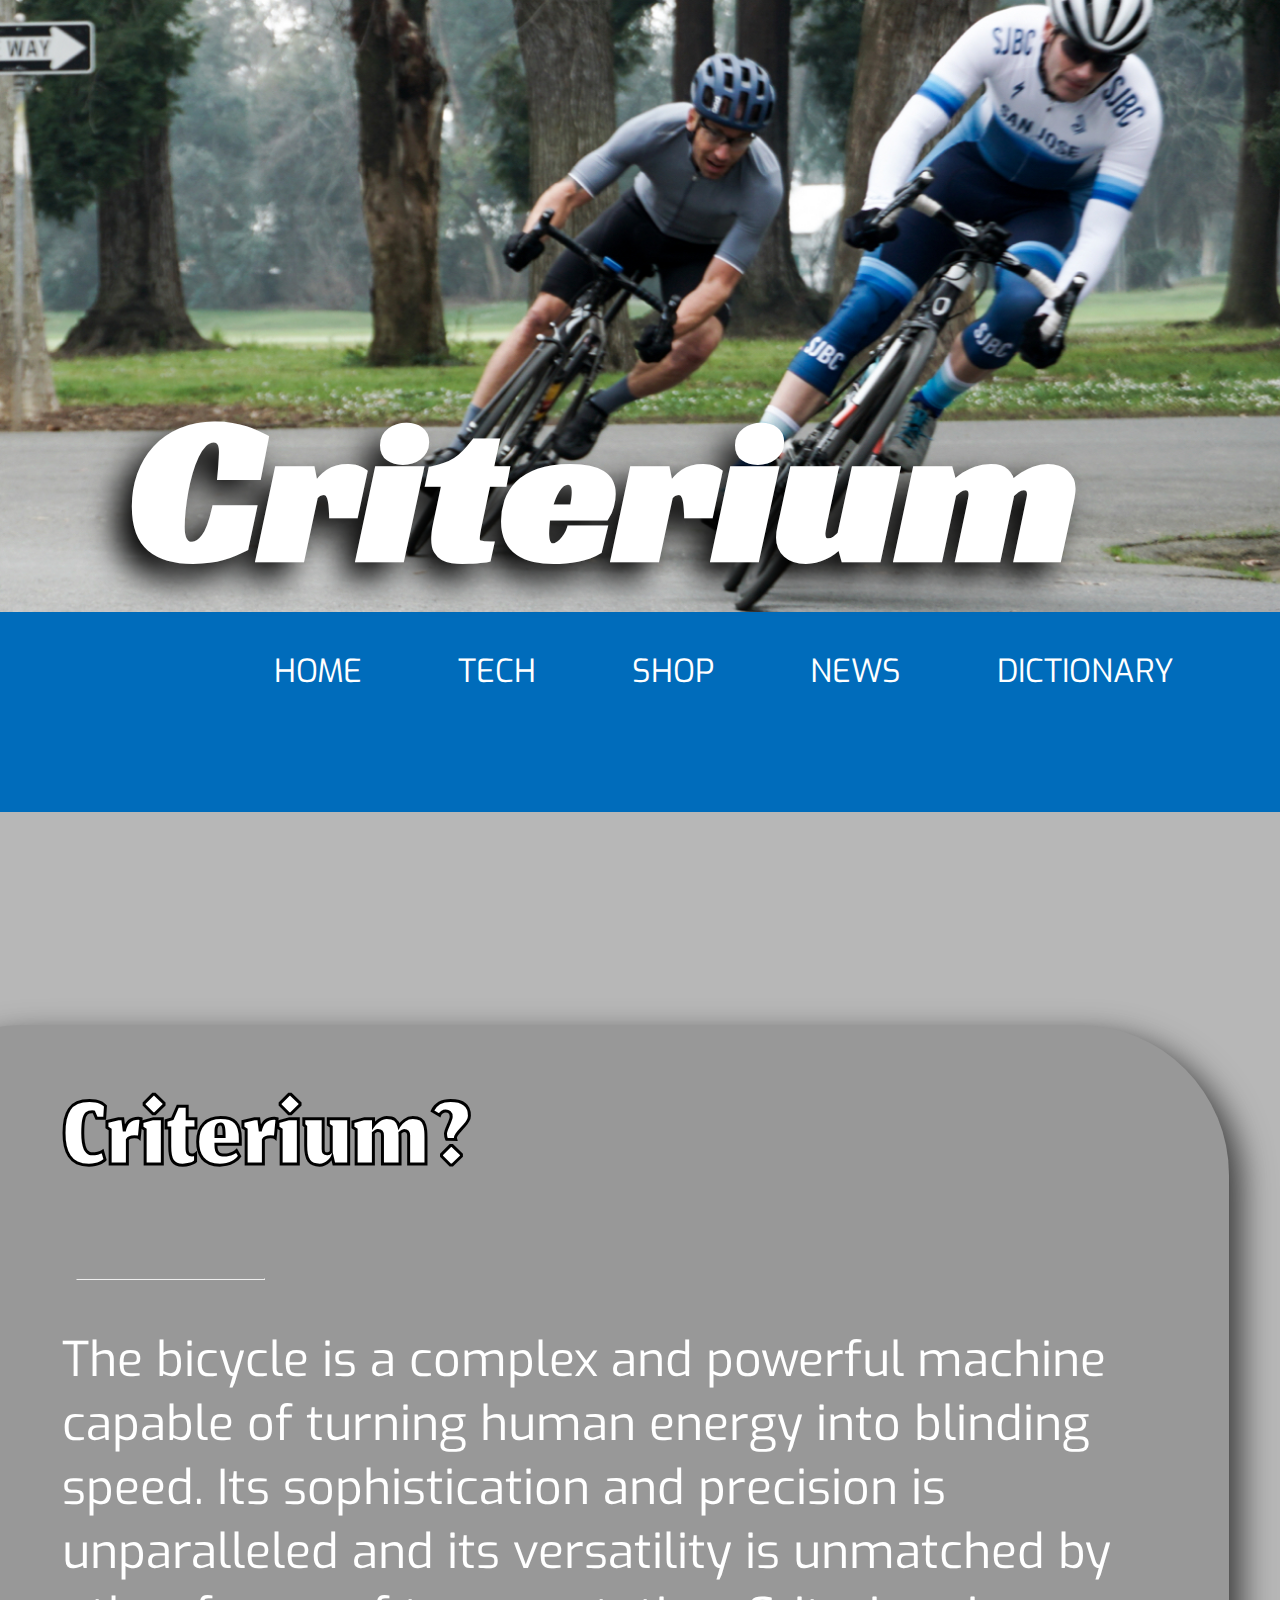
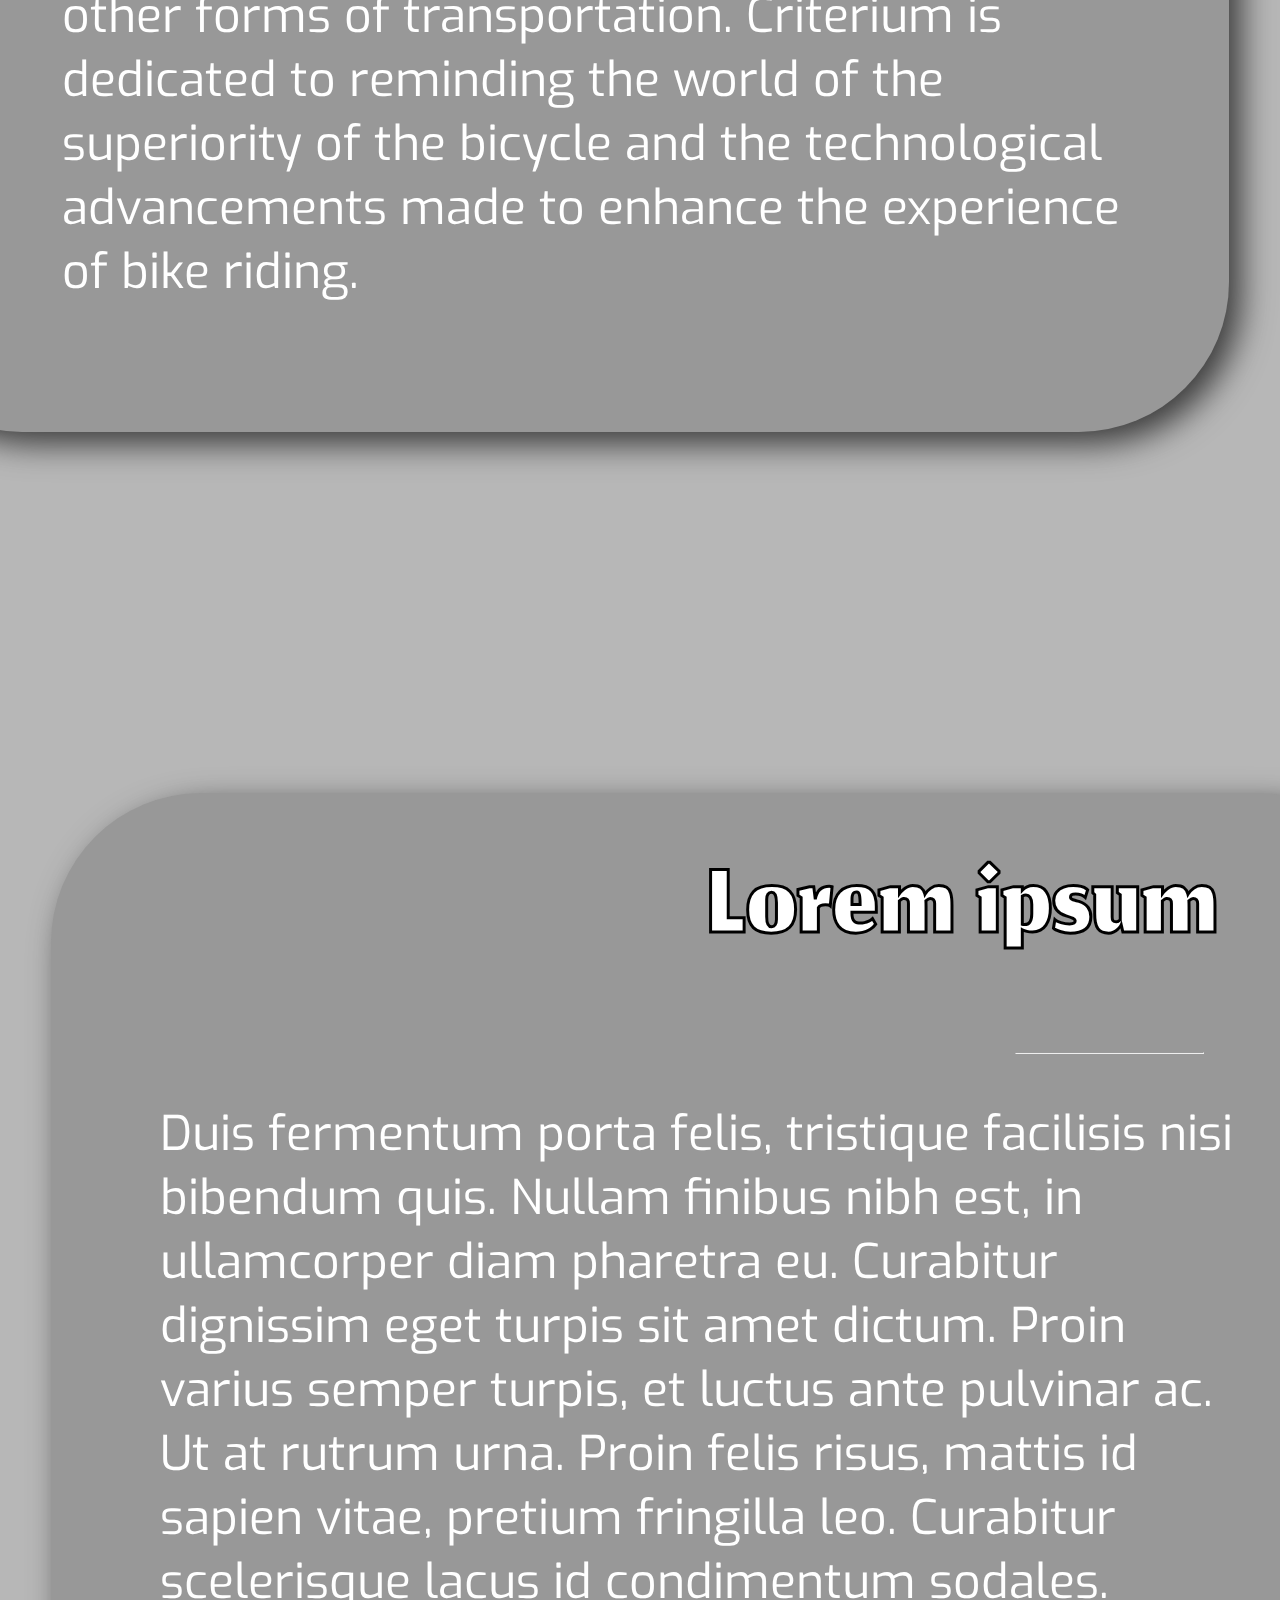
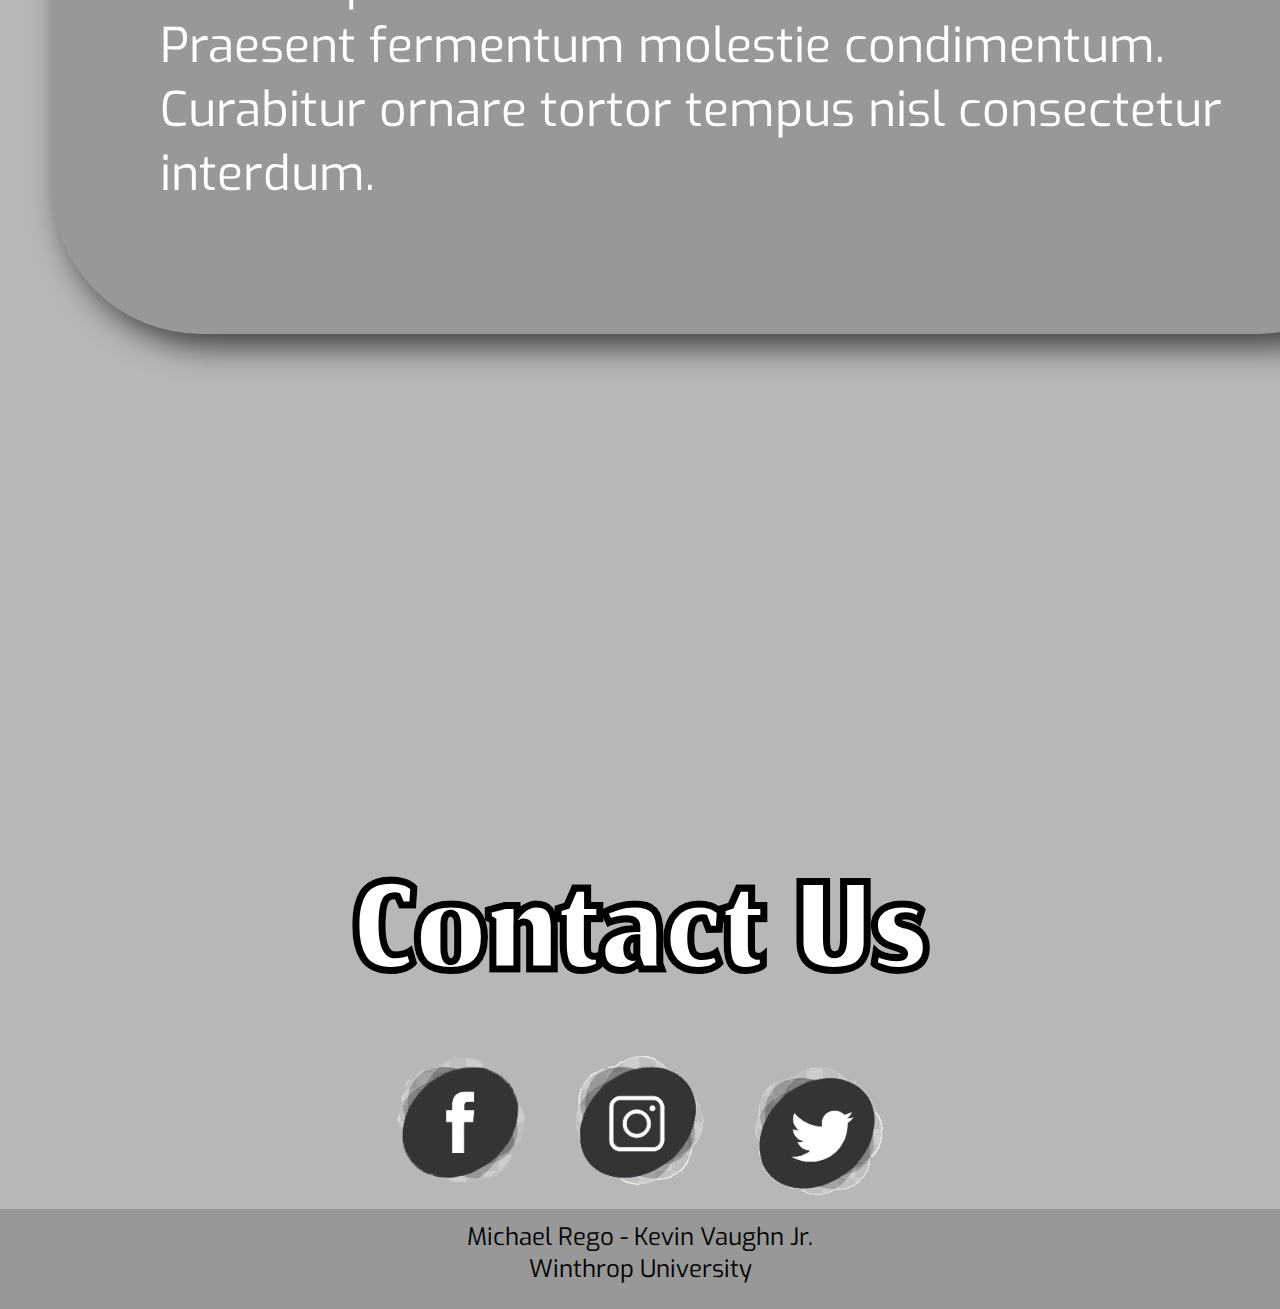
==== index.html @ bceec112 "Uploaded new updated index" ====
<!DOCTYPE html>
<html lang="en">

<head>
    <meta charset="UTF-8">
    <meta http-equiv="X-UA-Compatible" content="IE=edge">
    <meta name="viewport" content="width=device-width, initial-scale=1.0">
    <link rel="stylesheet" href="css/indexStyles.css">
    <link rel="preconnect" href="https://fonts.googleapis.com">
    <link rel="preconnect" href="https://fonts.gstatic.com" crossorigin>
    <link href="https://fonts.googleapis.com/css2?family=Exo&family=Jomhuria&family=Racing+Sans+One&display=swap"
        rel="stylesheet">
    <title>Criterium</title>
</head>

<body>



    <div id="headerContainer">
        <img id="headerImg" src="imgs/haeder.jpeg" width=100%>

    </div>


    <div class="navBar">
        <h1 id="overImgCriterium">Criterium</h1>
        <div id="headerLinks">
            <ul id="navBarLinks">
                <a class="actualNavLinks" href="index.html">
                    <li class="navButtons">HOME</li>
                </a>
                <a class="actualNavLinks" href="#">
                    <li class="navButtons">TECH</li>
                </a>
                <a class="actualNavLinks" href="#">
                    <li class="navButtons">SHOP</li>
                </a>
                <a class="actualNavLinks" href="news.html">
                    <li class="navButtons">NEWS</li>
                </a>
                <a class="actualNavLinks" href="Dictionary.html">
                    <li class="navButtons">DICTIONARY</li>
                </a>
            </ul>
        </div>
    </div>


    <div id="navSpacer">

    </div>

    <div id="contentBox">
        <p id="contentHeader">Criterium&quest;</h2>
            <hr id="content1Line">
        <p id="content1Text">The bicycle is a complex and powerful machine capable of turning human energy into blinding
            speed. Its sophistication and precision is unparalleled and its versatility is unmatched by other forms of
            transportation. Criterium is dedicated to reminding the world of the superiority of the bicycle and the
            technological advancements made to enhance the experience of bike riding.<br><br><br></p>
    </div>

    <div class="boxSpacer">
        
    </div>
    <div id="contentBox2">
        <p id="contentHeader2">Lorem ipsum</p>
        <hr id="content2Line">
        <p id="content2Text">Duis fermentum porta felis, tristique facilisis nisi bibendum quis. Nullam finibus nibh
            est, in ullamcorper diam pharetra eu. Curabitur dignissim eget turpis sit amet dictum. Proin varius semper
            turpis, et luctus ante pulvinar ac. Ut at rutrum urna. Proin felis risus, mattis id sapien vitae, pretium
            fringilla leo. Curabitur scelerisque lacus id condimentum sodales. Praesent fermentum molestie condimentum.
            Curabitur ornare tortor tempus nisl consectetur interdum.<br><br><br></p>
    </div>
    <div class="boxSpacer">
        
    </div>

    <h1 id="contactUs">Contact Us</h2>
        <div id="contactUsRow">
            <a id="facebook" href="https://www.facebook.com/" target="_blank"><img id="facebook1"
                    src="imgs/facebook.png"></a>
            <a id="instagram" href="https://www.instagram.com/" target="_blank"><img id="instagram1"
                    src="imgs/instagram.png"></a>
            <a id="twitter" href="https://twitter.com/" target="_blank"><img id="twitter1" src="imgs/twitter.png"></a>
        </div>

        <div id="footer">
            <p id="footerNames">Michael Rego - Kevin Vaughn Jr.<br> Winthrop University</p>
        </div>

        <script src="scripts/indexScript.js"></script>
</body>

</html>
---- css/indexStyles.css ----
* {
    box-sizing: border-box;
}

body {
    margin:0;
    padding:0;
    background-color: #B7B7B7;
}

.navBar {

    background-color:#006CBB;
    height:200px;
    position:sticky;
    top:0px;
    width:100%;
    margin-top:-1%;
}

#navBarLinks {
    display:inline;


}

#navBarLinks a {
    text-decoration: none;
    list-style-type: none;
 
}

#headerLinks {
    text-align:center;
    padding-top:3%;
    margin-left:10%;

}

.navButtons {
    display:inline;
    color:white;
    padding-left:4%;
    padding-right:4%;
    font-family: 'Exo', sans-serif;
    font-size:2rem;

}

.actualNavLinks {
    text-align:center;

    
}

/* #mainTitle {
    margin-left:4%;
    margin-top:0;
    font-size:7rem;
    color:white;
    font-family: 'Racing Sans One', cursive;
    filter: drop-shadow(-1rem 1rem 1rem rgb(0, 0, 0));

} */


#headerContainer {
    z-index:0;
    width:100%;
}

#headerImg {
    z-index:1;
}



#overImgCriterium {
    z-index:3;
    margin-top:-20%;
    margin-left:10%;
    font-size:13rem;
    color:white;
    font-family: 'Racing Sans One', cursive;
    filter: drop-shadow(-1rem 1rem 1rem rgb(0, 0, 0));
    position:absolute;
    transition:0.5s;

}

#regularCriterium {
    z-index:3;
    font-size:9rem;
    margin-left: 3%;
    margin-top:0;
    color:white;
    font-family: 'Racing Sans One', cursive;
    filter: drop-shadow(-1rem 1rem 1rem rgb(0, 0, 0));
    position:absolute;
    transition:0.5s;
}

#navSpacer {
    height:200px;

}

#contentBox {


    border-radius: 150px;
    margin-left:-10%;
    margin-right:4%;
    background-color: #989898;
    filter: drop-shadow(0.75rem 0.75rem 1rem rgb(59, 59, 59));
    position:relative;
    z-index: -1;
}

#contentHeader {
    font-family: 'Jomhuria', cursive;
    font-size: 10rem;
    margin-left:14%;
    margin-top:1%;
    -webkit-text-stroke-color: black;
    -webkit-text-stroke: 3px;
    -webkit-text-fill-color: white;
    padding-top:3%;


}

#content1Line {
    background-color:white;
    height:2px;
    width:14%;
    margin-top:-8%;
    margin-left:15%;  
}

#content1Text {
    font-family: 'Exo', sans-serif;
    font-size:3rem;
    margin-left:14%;
    margin-right:4%;
    color:white;
}

.boxSpacer {
    height:300px;
}


#contentBox2 {


    border-radius: 150px;
    margin-left:4%;
    margin-right:-10%;
    background-color: #989898;
    filter: drop-shadow(0.75rem 0.75rem 1rem rgb(59, 59, 59));
    position:relative;
    z-index: -1;

}

#contentHeader2 {
    font-family: 'Jomhuria', cursive;
    font-size: 10rem;
    margin-right:14%;
    margin-top:1%;
    -webkit-text-stroke-color: black;
    -webkit-text-stroke: 3px;
    -webkit-text-fill-color: white;
    padding-top:3%;
    text-align:right;


}

#content2Line {
    background-color:white;
    height:2px;
    width:14%;
    margin-top:-7.5%;
    margin-right:15%;  
}

#content2Text {
    font-family: 'Exo', sans-serif;
    font-size:3rem;
    margin-right:12%;
    margin-left:8%;
    color:white;
}

#contactUs {
    font-family: 'Jomhuria', cursive;
    font-size: 14rem;
    -webkit-text-stroke-color: black;
    -webkit-text-stroke: 0.1px;
    -webkit-text-fill-color: white;
    text-align: center;
    margin-bottom:0;
}

#contactUsRow {
    display:flex;
    justify-content: center;

}

#instagram {
    margin-left:4%;
    margin-right:4%;
    width:10%;
}

#facebook {
    width:10%;
}

#twitter {
    width:10%;
}

#facebook1 {
    width:100%;
}

#twitter1 {
    width:100%;
}

#instagram1 {
    width:100%;
}

#footer {
    width:100%;
    background-color:#989898;
}

#footerNames {
    text-align:center;
    height:100px;
    font-size:1.5rem;
    margin-top:0;
    font-family: 'Exo', sans-serif;
    margin-bottom:-1%;
    padding-top:1%;
}
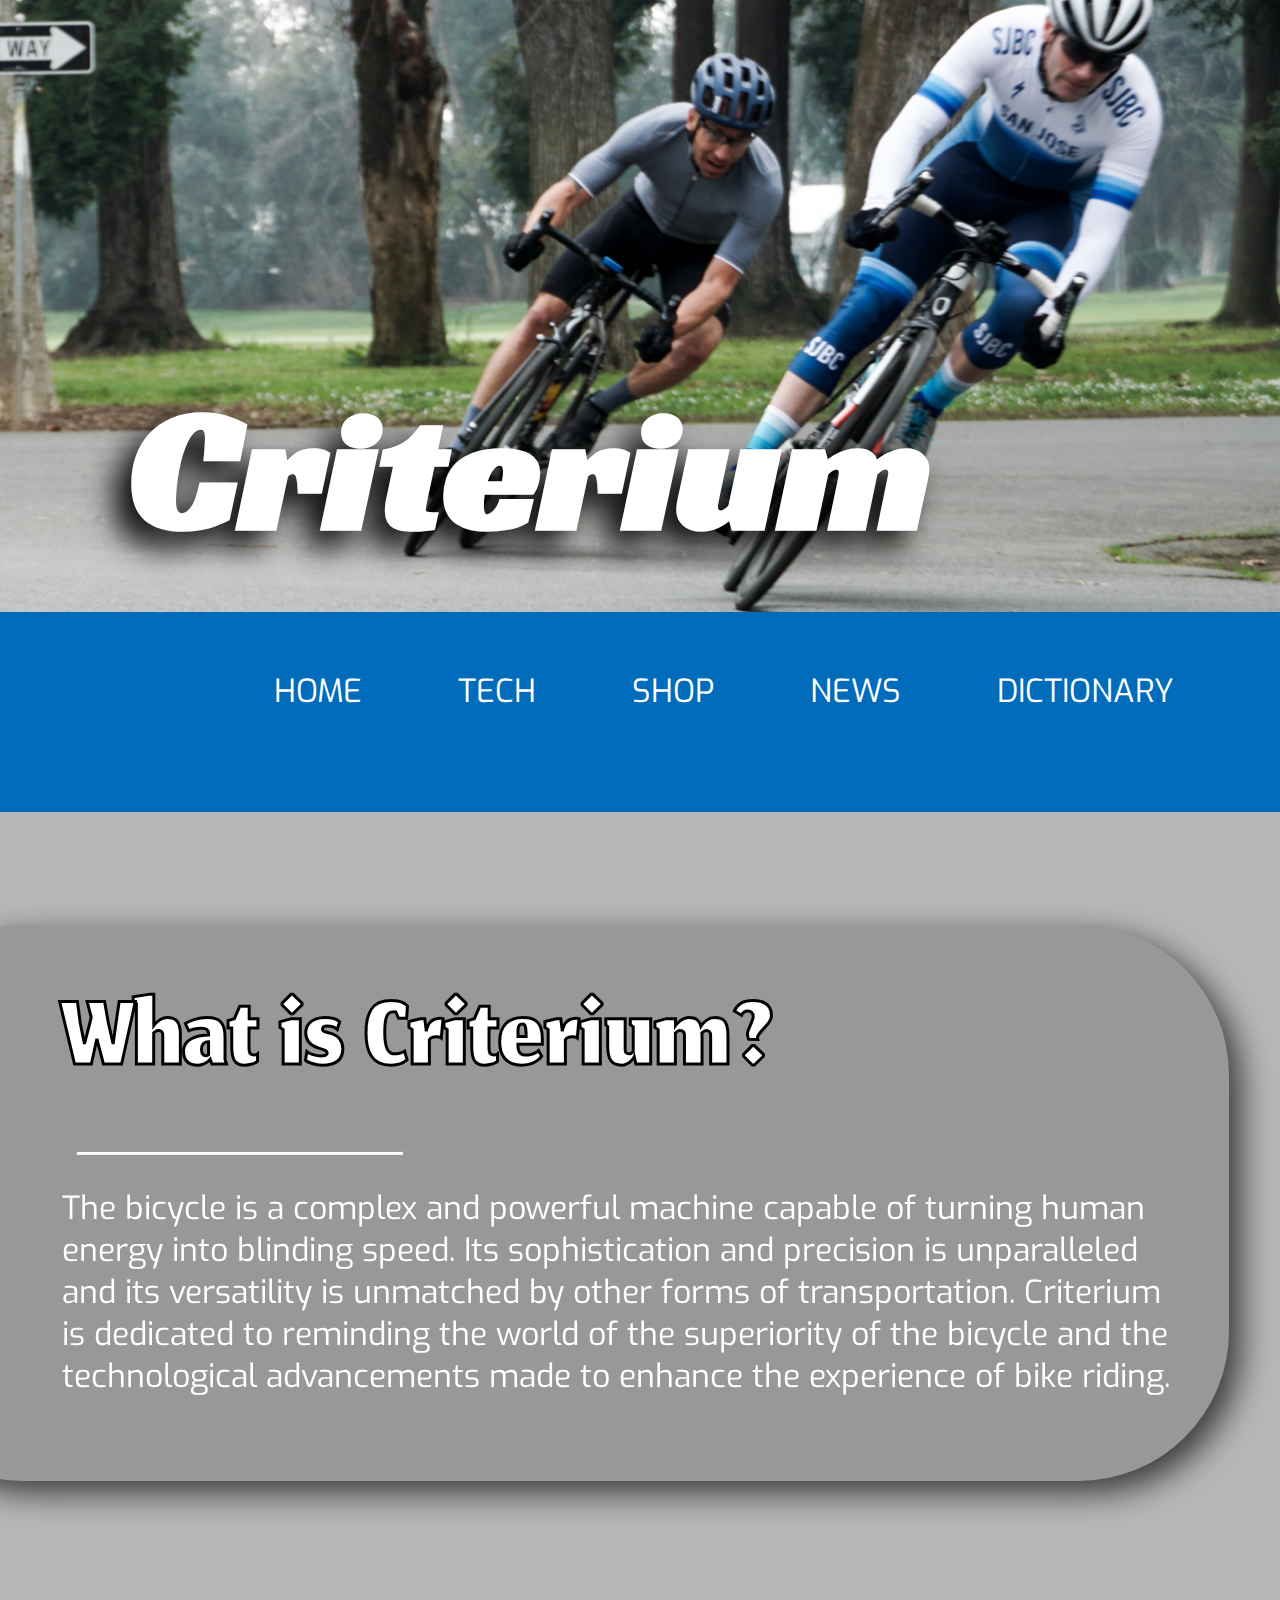
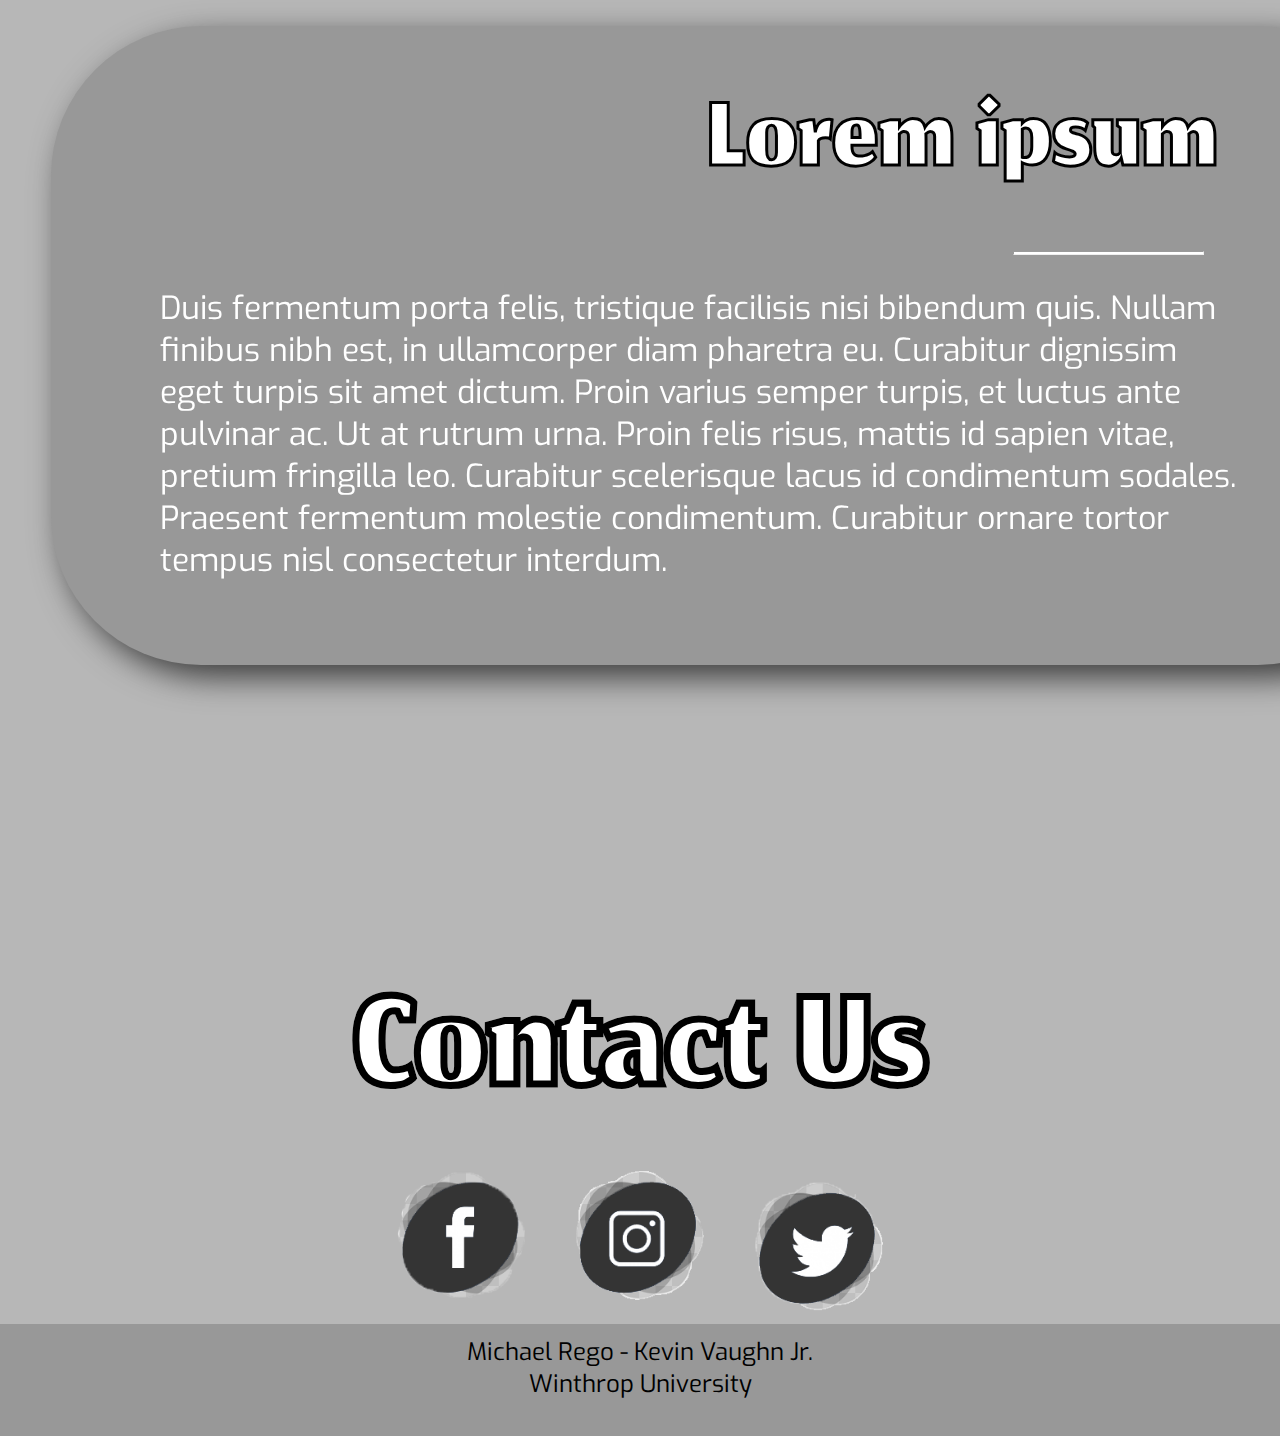
==== commit cbe9833d: "Add files via upload" ====
--- a/index.html
+++ b/index.html
@@ -52,7 +52,7 @@
     </div>
 
     <div id="contentBox">
-        <p id="contentHeader">Criterium&quest;</h2>
+        <p id="contentHeader">What is Criterium&quest;</h2>
             <hr id="content1Line">
         <p id="content1Text">The bicycle is a complex and powerful machine capable of turning human energy into blinding
             speed. Its sophistication and precision is unparalleled and its versatility is unmatched by other forms of
--- a/css/indexStyles.css
+++ b/css/indexStyles.css
@@ -1,6 +1,6 @@
-* {
-    box-sizing: border-box;
-}
+/* mac */
+
+
 
 body {
     margin:0;
@@ -34,6 +34,7 @@
     text-align:center;
     padding-top:3%;
     margin-left:10%;
+    transition:0.5s;
 
 }
 
@@ -52,16 +53,6 @@
 
     
 }
-
-/* #mainTitle {
-    margin-left:4%;
-    margin-top:0;
-    font-size:7rem;
-    color:white;
-    font-family: 'Racing Sans One', cursive;
-    filter: drop-shadow(-1rem 1rem 1rem rgb(0, 0, 0));
-
-} */
 
 
 #headerContainer {
@@ -133,7 +124,7 @@
 #content1Line {
     background-color:white;
     height:2px;
-    width:14%;
+    width:24%;
     margin-top:-8%;
     margin-left:15%;  
 }
@@ -249,4 +240,117 @@
     font-family: 'Exo', sans-serif;
     margin-bottom:-1%;
     padding-top:1%;
+}
+
+/* windows */
+@media only screen and (max-width: 1949px) {
+
+
+    #overImgCriterium {
+        z-index:3;
+        margin-top:-20%;
+        margin-left:10%;
+        font-size:11rem;
+        color:white;
+        font-family: 'Racing Sans One', cursive;
+        filter: drop-shadow(-1rem 1rem 1rem rgb(0, 0, 0));
+        position:absolute;
+        transition:0.5s;
+    
+    }
+
+    #headerLinks {
+        padding-top:7%;
+    }
+
+
+    
+    #content1Line {
+        background-color:white;
+        height:2px;
+        width:24%;
+        margin-top:-10%;
+        margin-left:15%;  
+    }
+    
+    #content1Text {
+        font-family: 'Exo', sans-serif;
+        font-size:2rem;
+        margin-left:14%;
+        margin-right:4%;
+        color:white;
+    }
+    
+    #navSpacer {
+        height:100px;
+    
+    }
+
+    .boxSpacer {
+        height:100px;
+    }
+
+
+    #contentBox2 {
+
+
+        border-radius: 150px;
+        margin-left:4%;
+        margin-right:-10%;
+        background-color: #989898;
+        filter: drop-shadow(0.75rem 0.75rem 1rem rgb(59, 59, 59));
+        position:relative;
+        z-index: -1;
+    
+    }
+    
+    #contentHeader2 {
+        font-family: 'Jomhuria', cursive;
+        font-size: 10rem;
+        margin-right:14%;
+        margin-top:1%;
+        -webkit-text-stroke-color: black;
+        -webkit-text-stroke: 3px;
+        -webkit-text-fill-color: white;
+        padding-top:3%;
+        text-align:right;
+    
+    
+    }
+    
+    #content2Line {
+        background-color:white;
+        height:2px;
+        width:14%;
+        margin-top:-10%;
+        margin-right:15%;  
+    }
+    
+    #content2Text {
+        font-family: 'Exo', sans-serif;
+        font-size:2rem;
+        margin-right:12%;
+        margin-left:8%;
+        color:white;
+    }
+}
+
+
+
+
+/* tablet */
+@media only screen and (max-width: 1255px) {
+
+
+
+}
+
+
+
+
+/* phone */ 
+@media only screen and (max-width: 700px) {
+    body {
+        background-color:green;
+    }
 }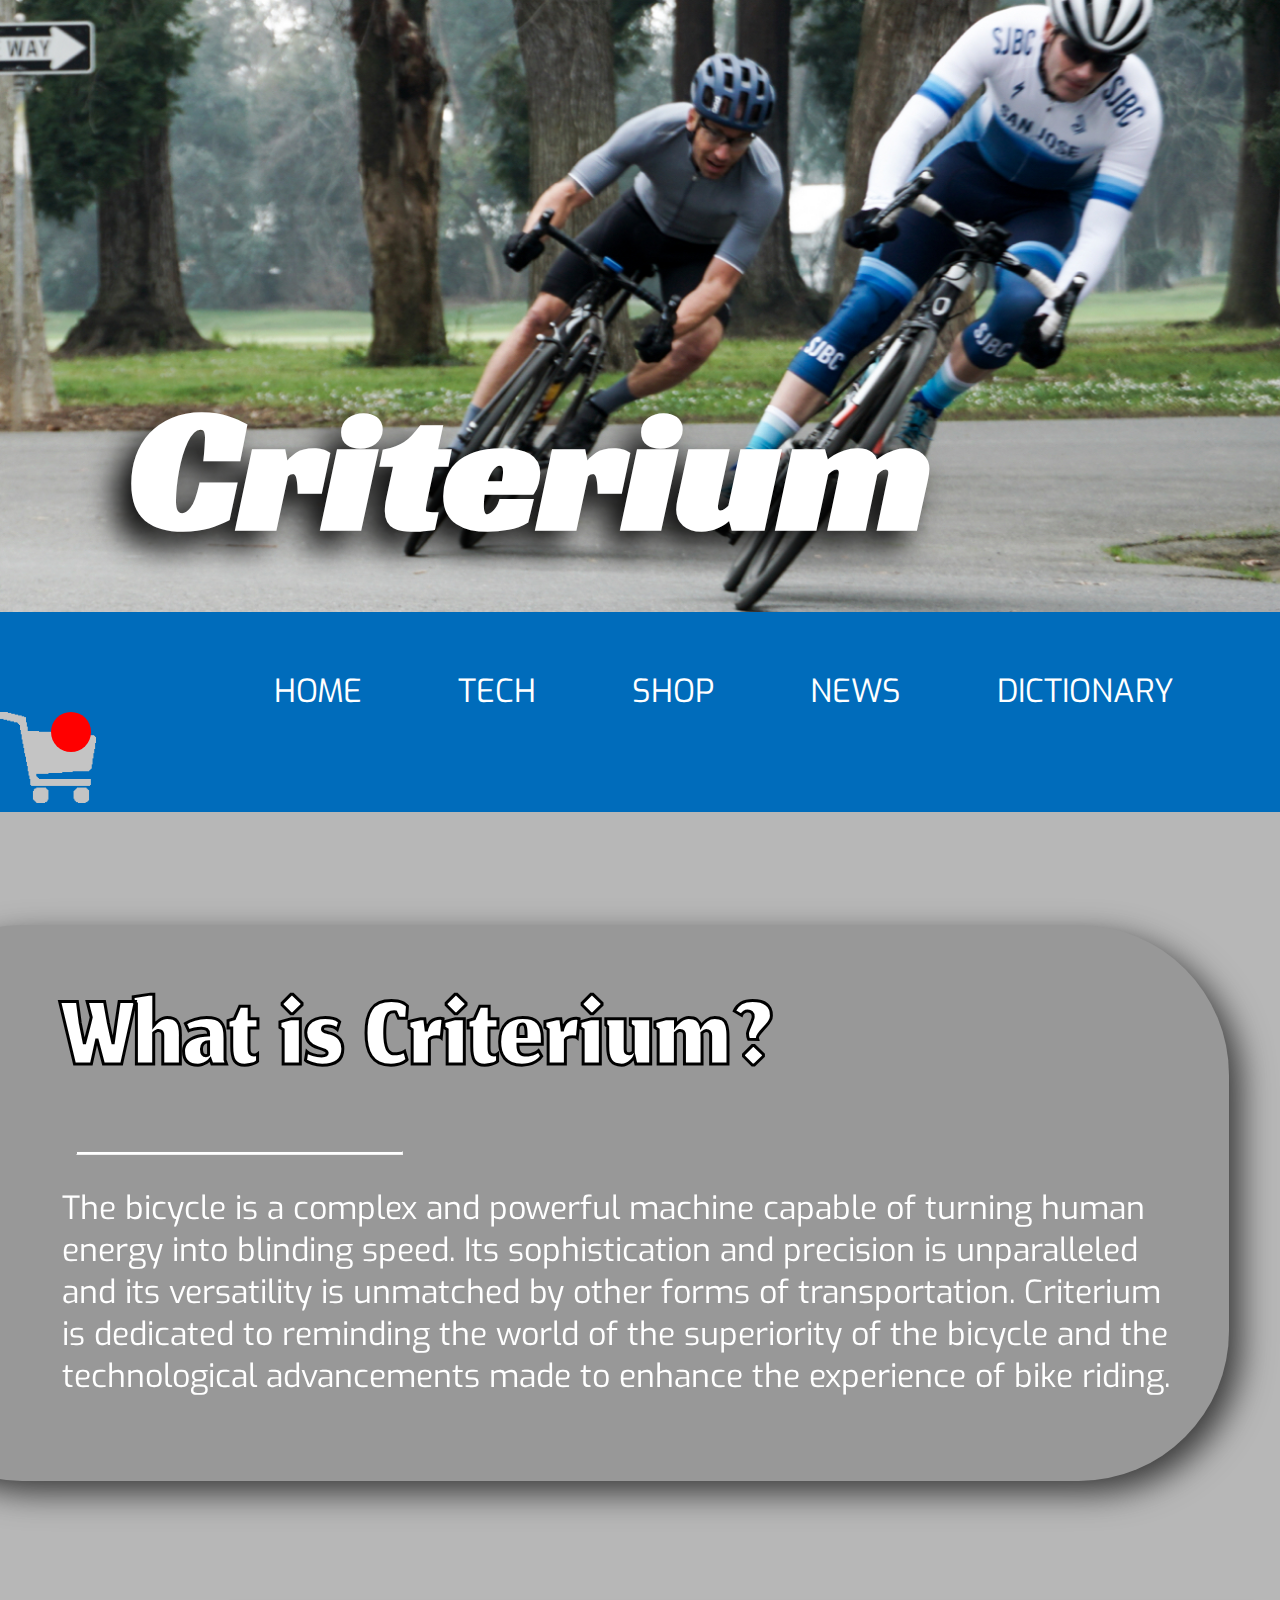
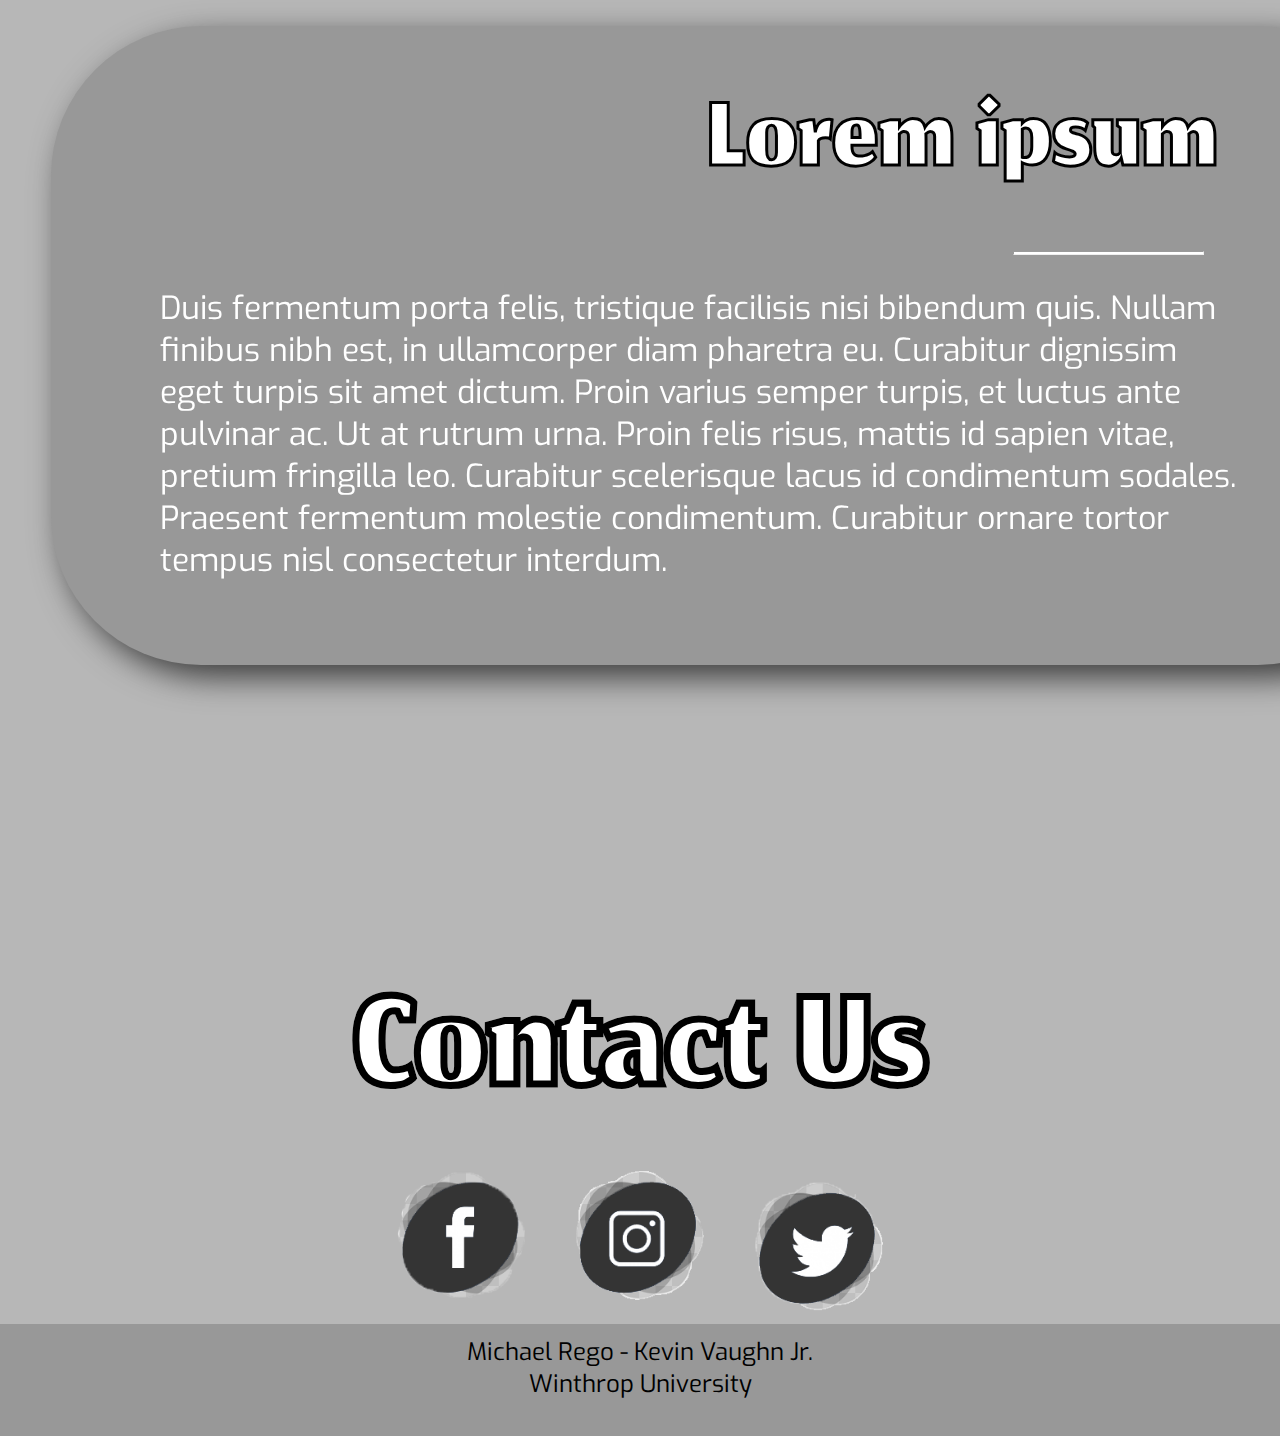
==== commit 6dabbdde: "Wizardry happened here. Among other things, I did the shop wizardry and implemented a skeleton of th" ====
--- a/index.html
+++ b/index.html
@@ -30,10 +30,10 @@
                 <a class="actualNavLinks" href="index.html">
                     <li class="navButtons">HOME</li>
                 </a>
-                <a class="actualNavLinks" href="#">
+                <a class="actualNavLinks" href="tech.html">
                     <li class="navButtons">TECH</li>
                 </a>
-                <a class="actualNavLinks" href="#">
+                <a class="actualNavLinks" href="shop.html">
                     <li class="navButtons">SHOP</li>
                 </a>
                 <a class="actualNavLinks" href="news.html">
@@ -43,6 +43,12 @@
                     <li class="navButtons">DICTIONARY</li>
                 </a>
             </ul>
+        </div>
+        <div id="cartplace">
+            <img src="./imgs/gray.png">
+            <div id="carts">
+                
+            </div>
         </div>
     </div>
 
@@ -90,6 +96,7 @@
         </div>
 
         <script src="scripts/indexScript.js"></script>
+        <script src="scripts/cart.js"></script>
 </body>
 
 </html>--- a/css/indexStyles.css
+++ b/css/indexStyles.css
@@ -94,6 +94,28 @@
 #navSpacer {
     height:200px;
 
+}
+
+#cartplace{
+    width: 4%;
+}
+
+#cartplace img{
+    position: absolute;
+    z-index: 1;
+    width: 6rem
+}
+
+#carts{
+    position: absolute;
+    left:4%;
+    z-index: 3;
+    background-color: red;
+    width: 40px;
+    height: 30px;
+    padding-top: 10px;
+    text-align: center;
+    border-radius: 100%;
 }
 
 #contentBox {
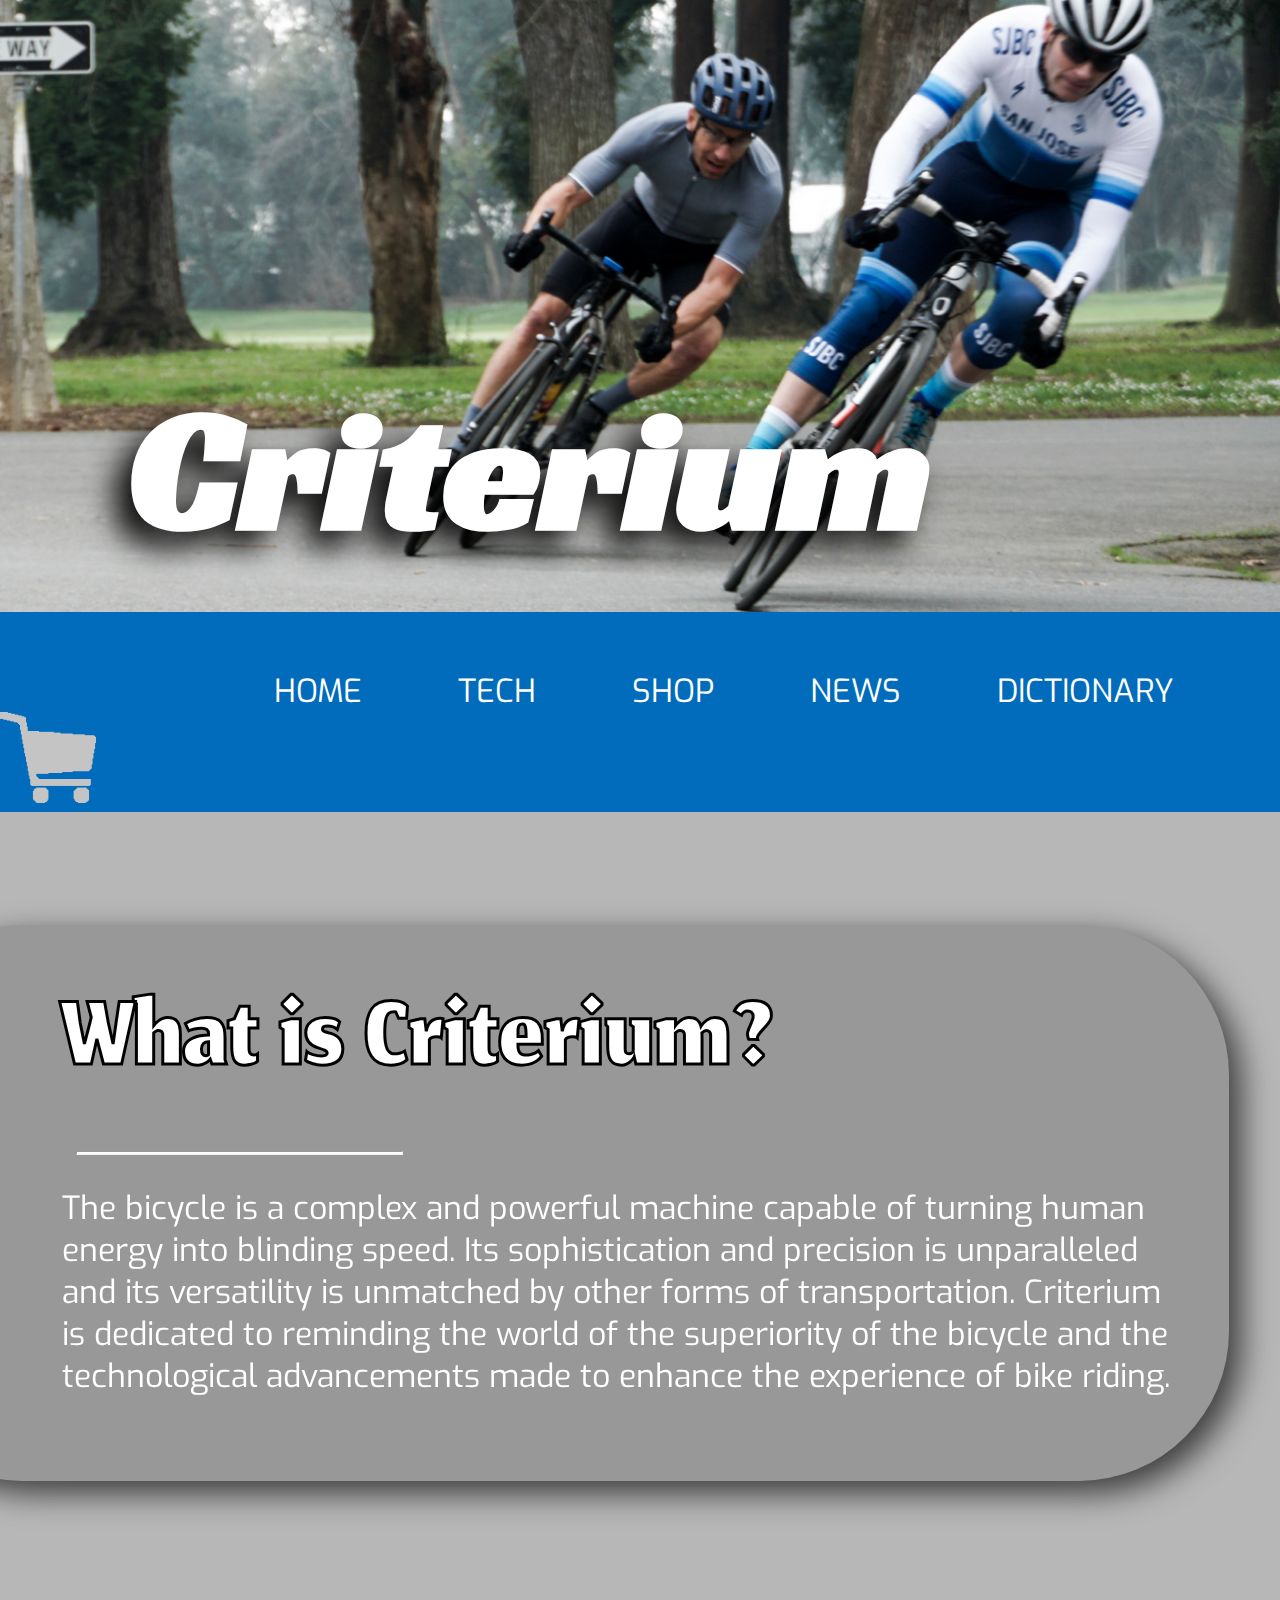
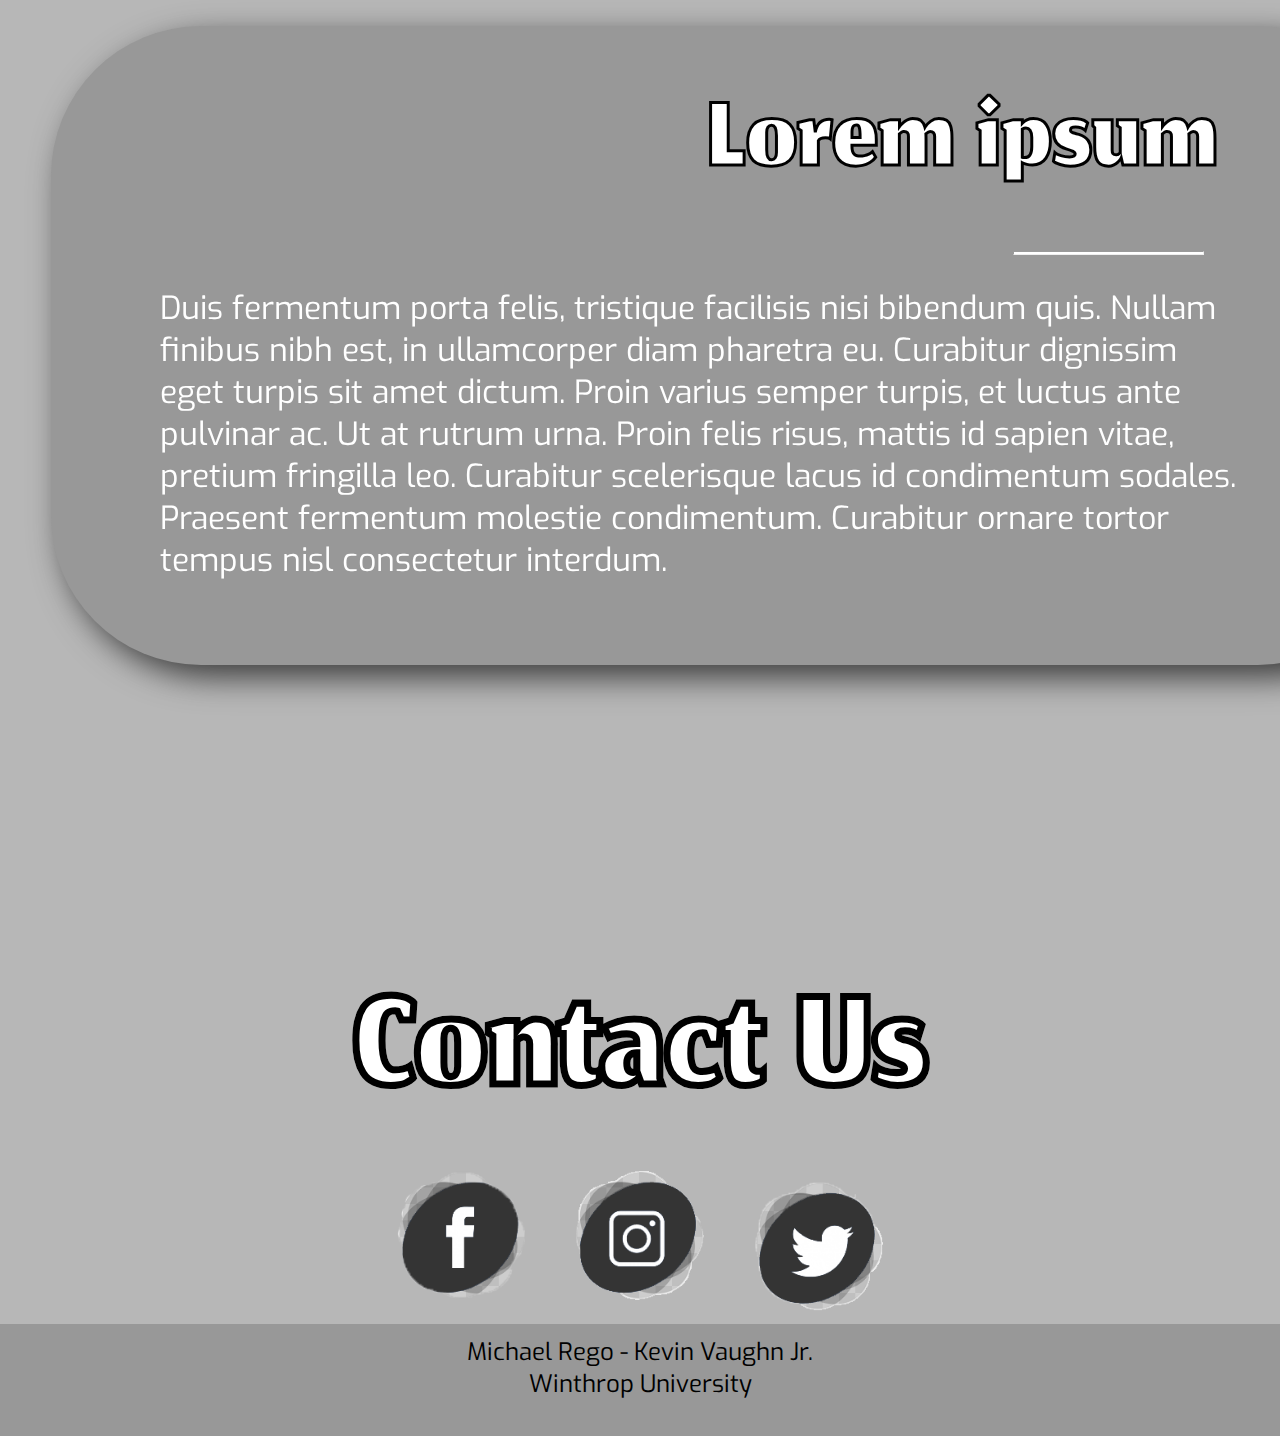
==== commit 7d71910f: "finishing up the checkout place" ====
--- a/index.html
+++ b/index.html
@@ -6,7 +6,8 @@
     <meta http-equiv="X-UA-Compatible" content="IE=edge">
     <meta name="viewport" content="width=device-width, initial-scale=1.0">
     <link rel="stylesheet" href="css/indexStyles.css">
-    <link rel="preconnect" href="https://fonts.googleapis.com">
+<link rel="stylesheet" href="./css/cart.css">    
+<link rel="preconnect" href="https://fonts.googleapis.com">
     <link rel="preconnect" href="https://fonts.gstatic.com" crossorigin>
     <link href="https://fonts.googleapis.com/css2?family=Exo&family=Jomhuria&family=Racing+Sans+One&display=swap"
         rel="stylesheet">
@@ -45,7 +46,7 @@
             </ul>
         </div>
         <div id="cartplace">
-            <img src="./imgs/gray.png">
+            <a href="cart.html"><img src="./imgs/gray.png"></a>
             <div id="carts">
                 
             </div>
@@ -96,7 +97,7 @@
         </div>
 
         <script src="scripts/indexScript.js"></script>
-        <script src="scripts/cart.js"></script>
+<script src="./scripts/cart.js"></script>
 </body>
 
 </html>--- a/css/indexStyles.css
+++ b/css/indexStyles.css
@@ -96,27 +96,7 @@
 
 }
 
-#cartplace{
-    width: 4%;
-}
-
-#cartplace img{
-    position: absolute;
-    z-index: 1;
-    width: 6rem
-}
-
-#carts{
-    position: absolute;
-    left:4%;
-    z-index: 3;
-    background-color: red;
-    width: 40px;
-    height: 30px;
-    padding-top: 10px;
-    text-align: center;
-    border-radius: 100%;
-}
+
 
 #contentBox {
 
--- a/css/cart.css
+++ b/css/cart.css
@@ -0,0 +1,22 @@
+#cartplace{
+    width: 4%;
+}
+
+#cartplace img{
+    position: absolute;
+    z-index: 1;
+    width: 6rem
+}
+
+#carts{
+    position: absolute;
+    left:4%;
+    z-index: 3;
+    background-color: red;
+    width: 40px;
+    height: 30px;
+    padding-top: 10px;
+    text-align: center;
+    border-radius: 100%;
+    color: white;
+}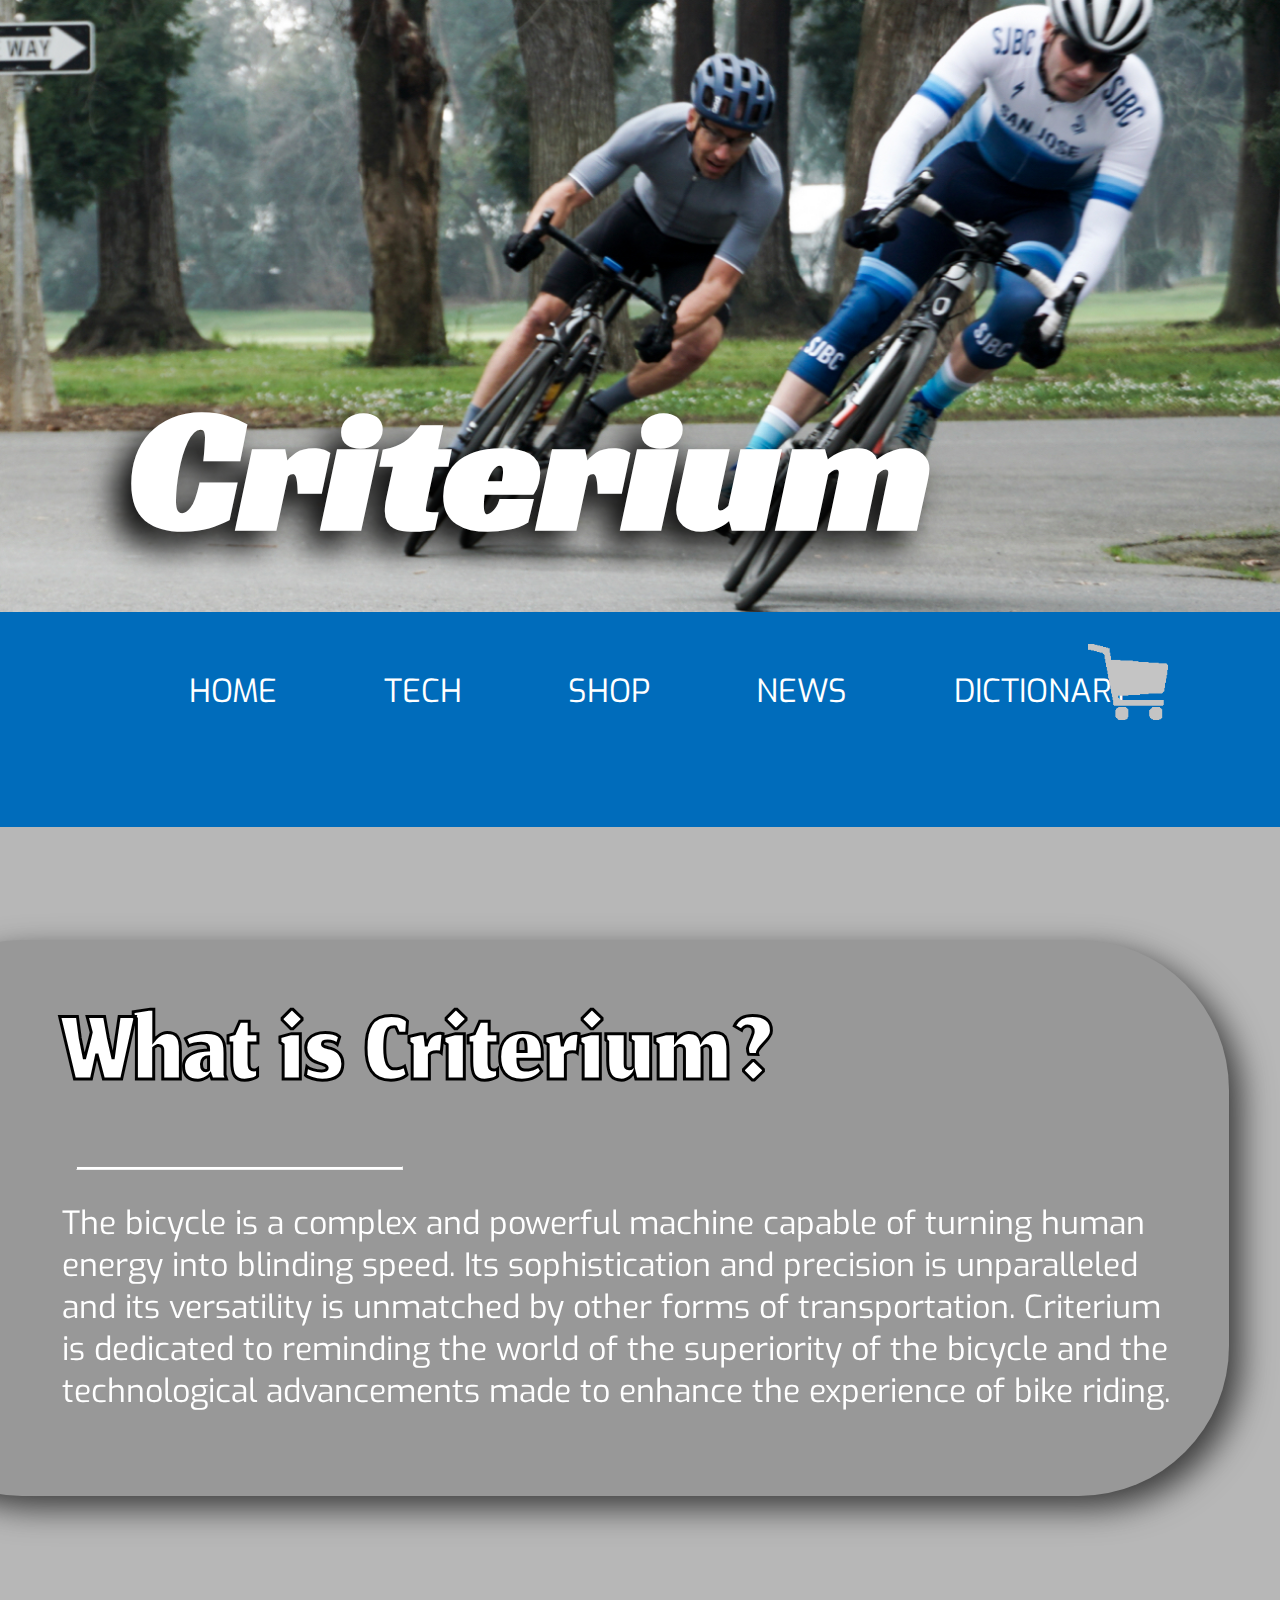
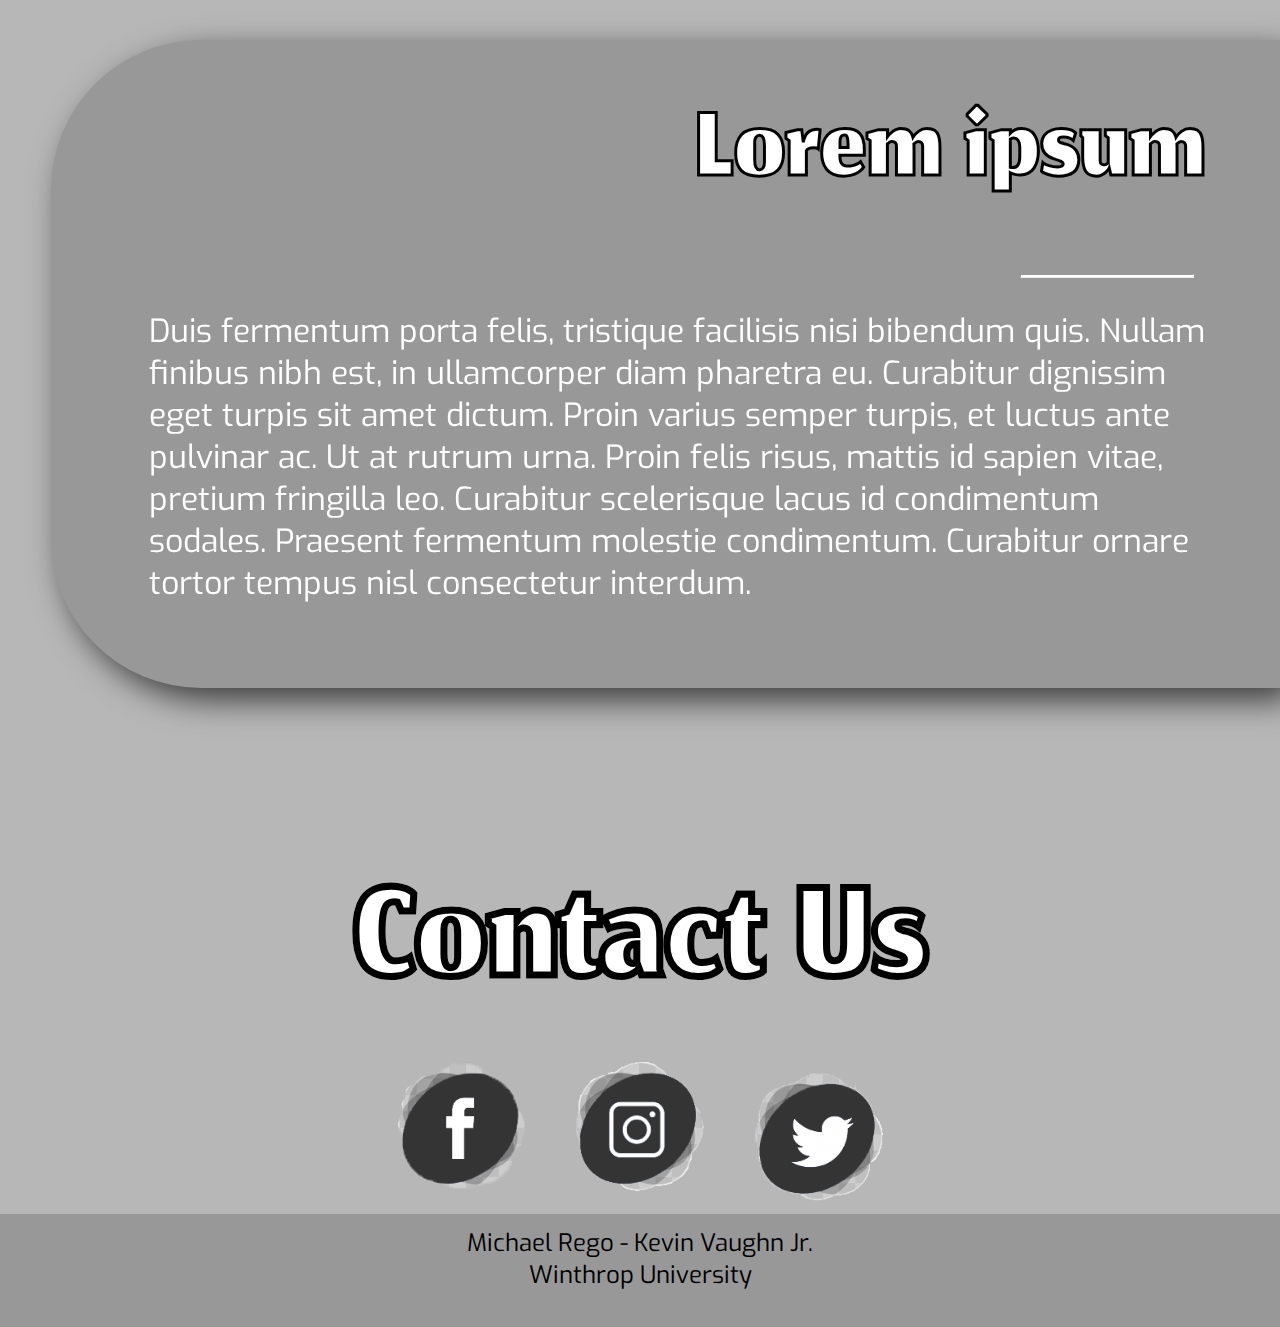
==== commit 0a43d8dc: "Add files via upload" ====
--- a/index.html
+++ b/index.html
@@ -79,7 +79,7 @@
             fringilla leo. Curabitur scelerisque lacus id condimentum sodales. Praesent fermentum molestie condimentum.
             Curabitur ornare tortor tempus nisl consectetur interdum.<br><br><br></p>
     </div>
-    <div class="boxSpacer">
+    <div id="boxSpacer5">
         
     </div>
 
--- a/css/indexStyles.css
+++ b/css/indexStyles.css
@@ -11,7 +11,7 @@
 .navBar {
 
     background-color:#006CBB;
-    height:200px;
+    height:215px;
     position:sticky;
     top:0px;
     width:100%;
@@ -33,7 +33,7 @@
 #headerLinks {
     text-align:center;
     padding-top:3%;
-    margin-left:10%;
+
     transition:0.5s;
 
 }
@@ -147,9 +147,9 @@
 #contentBox2 {
 
 
-    border-radius: 150px;
+    border-radius: 150px 0px 0px 150px;
     margin-left:4%;
-    margin-right:-10%;
+    margin-right:0;;
     background-color: #989898;
     filter: drop-shadow(0.75rem 0.75rem 1rem rgb(59, 59, 59));
     position:relative;
@@ -251,7 +251,7 @@
     #overImgCriterium {
         z-index:3;
         margin-top:-20%;
-        margin-left:10%;
+
         font-size:11rem;
         color:white;
         font-family: 'Racing Sans One', cursive;
@@ -262,7 +262,7 @@
     }
 
     #headerLinks {
-        padding-top:7%;
+        padding-top:10%;
     }
 
 
@@ -296,9 +296,9 @@
     #contentBox2 {
 
 
-        border-radius: 150px;
+        border-radius: 150px 0px 0px 150px;
         margin-left:4%;
-        margin-right:-10%;
+        margin-right:0;
         background-color: #989898;
         filter: drop-shadow(0.75rem 0.75rem 1rem rgb(59, 59, 59));
         position:relative;
@@ -309,6 +309,75 @@
     #contentHeader2 {
         font-family: 'Jomhuria', cursive;
         font-size: 10rem;
+        margin-right:6%;
+        margin-top:1%;
+        -webkit-text-stroke-color: black;
+        -webkit-text-stroke: 3px;
+        -webkit-text-fill-color: white;
+        padding-top:3%;
+        text-align:right;
+    
+    
+    }
+    
+    #content2Line {
+        background-color:white;
+        height:2px;
+        width:14%;
+        margin-top:-10%;
+        margin-right:7%;  
+    }
+    
+    #content2Text {
+        font-family: 'Exo', sans-serif;
+        font-size:2rem;
+        margin-right:4.5%;
+        margin-left:8%;
+        color:white;
+    }
+}
+
+
+
+
+/* tablet */
+@media only screen and (max-width: 1255px) {
+
+    body {
+        background-color: red;
+    }
+
+    #headerLinks {
+        display:none;
+    }
+
+    #content1Line {
+        background-color:white;
+        height:2px;
+        width:24%;
+        margin-top:-14%;
+        margin-left:15%;  
+    }
+    
+    #content1Text {
+        font-family: 'Exo', sans-serif;
+        font-size:1.5rem;
+        margin-left:14%;
+        margin-right:4%;
+        color:white;
+    }
+
+    #contentHeader {
+        font-size:7rem
+    }
+
+    #content2Text {
+        font-size:1.5rem;
+    }
+
+    #contentHeader2 {
+        font-family: 'Jomhuria', cursive;
+        font-size: 7rem;
         margin-right:14%;
         margin-top:1%;
         -webkit-text-stroke-color: black;
@@ -316,35 +385,35 @@
         -webkit-text-fill-color: white;
         padding-top:3%;
         text-align:right;
-    
-    
     }
     
     #content2Line {
         background-color:white;
         height:2px;
         width:14%;
-        margin-top:-10%;
+        margin-top:-16%;
         margin-right:15%;  
     }
     
-    #content2Text {
-        font-family: 'Exo', sans-serif;
-        font-size:2rem;
-        margin-right:12%;
-        margin-left:8%;
-        color:white;
-    }
-}
-
-
-
-
-/* tablet */
-@media only screen and (max-width: 1255px) {
-
-
-
+    #contactUs {
+        font-size:8rem;
+    }
+
+    #navDropdown span {
+        width:15px;
+        background-color: green;
+        color:green;
+    }
+
+    #overImgCriterium {
+        font-size:7rem;
+        margin-top:0;
+        margin-left:2%;
+    }
+
+    .navBar {
+        height:150px;
+    }
 }
 
 
@@ -355,4 +424,72 @@
     body {
         background-color:green;
     }
+
+    #overImgCriterium {
+        font-size: 3.25rem; 
+    }
+
+    .navBar {
+        height:75px;
+
+    }
+
+    #navSpacer {
+        height:50px;
+    }
+
+    #content1Line {
+        background-color:white;
+        height:2px;
+        width:24%;
+        margin-top:-17%;
+        margin-left:15%;  
+    }
+    
+    #content1Text {
+        font-family: 'Exo', sans-serif;
+        font-size:1.25rem;
+        margin-left:14%;
+        margin-right:4%;
+        color:white;
+    }
+
+    #contentHeader {
+        font-size:4rem;
+        padding-top:10%;
+    }
+
+    #content2Text {
+        font-size:1.25rem;
+    }
+
+    #contentHeader2 {
+        font-family: 'Jomhuria', cursive;
+        font-size:4rem;
+        margin-right:14%;
+        margin-top:1%;
+        -webkit-text-stroke-color: black;
+        -webkit-text-stroke: 3px;
+        -webkit-text-fill-color: white;
+        padding-top:4%;
+        text-align:right;
+    }
+    
+    #content2Line {
+        background-color:white;
+        height:2px;
+        width:14%;
+        margin-top:-20%;
+        margin-right:15%;  
+    }
+
+    #footerNames {
+        text-align:center;
+        height:75px;
+        font-size:1rem;
+        margin-top:0;
+        font-family: 'Exo', sans-serif;
+        margin-bottom:-1%;
+        padding-top:5%;
+    }
 }--- a/css/cart.css
+++ b/css/cart.css
@@ -1,22 +1,71 @@
 #cartplace{
-    width: 4%;
+    position: absolute;
+    right: 12rem;
+    top: 2rem;
 }
 
 #cartplace img{
     position: absolute;
     z-index: 1;
-    width: 6rem
+    width: 5rem
 }
 
 #carts{
     position: absolute;
-    left:4%;
     z-index: 3;
+    left: 4rem;
+    width: 30px;
+    height: 20px;
     background-color: red;
-    width: 40px;
-    height: 30px;
-    padding-top: 10px;
+    padding-top: 5px;
     text-align: center;
     border-radius: 100%;
     color: white;
+}
+
+/* tablet */
+@media only screen and (max-width: 1255px) {
+
+    #cartplace {
+        right:5rem;
+        top:1rem;
+    }
+
+    #cartplace img {
+        width:3rem;
+    }
+
+    #carts {
+        left:2rem;
+    }
+
+}
+
+/* phone */ 
+@media only screen and (max-width: 700px) {
+
+    #cartplace {
+        right:3rem;
+        top:0.5rem;
+    }
+
+    #cartplace img {
+        width:1.75rem;
+    }
+
+    #carts {
+        left:1rem;
+        position: absolute;
+        z-index: 3;
+        width: 20px;
+        height: 13px;
+        background-color: red;
+        padding-top: 2px;
+        text-align: center;
+        border-radius: 100%;
+        color: white;
+        font-size:0.75rem;
+    }
+
+    
 }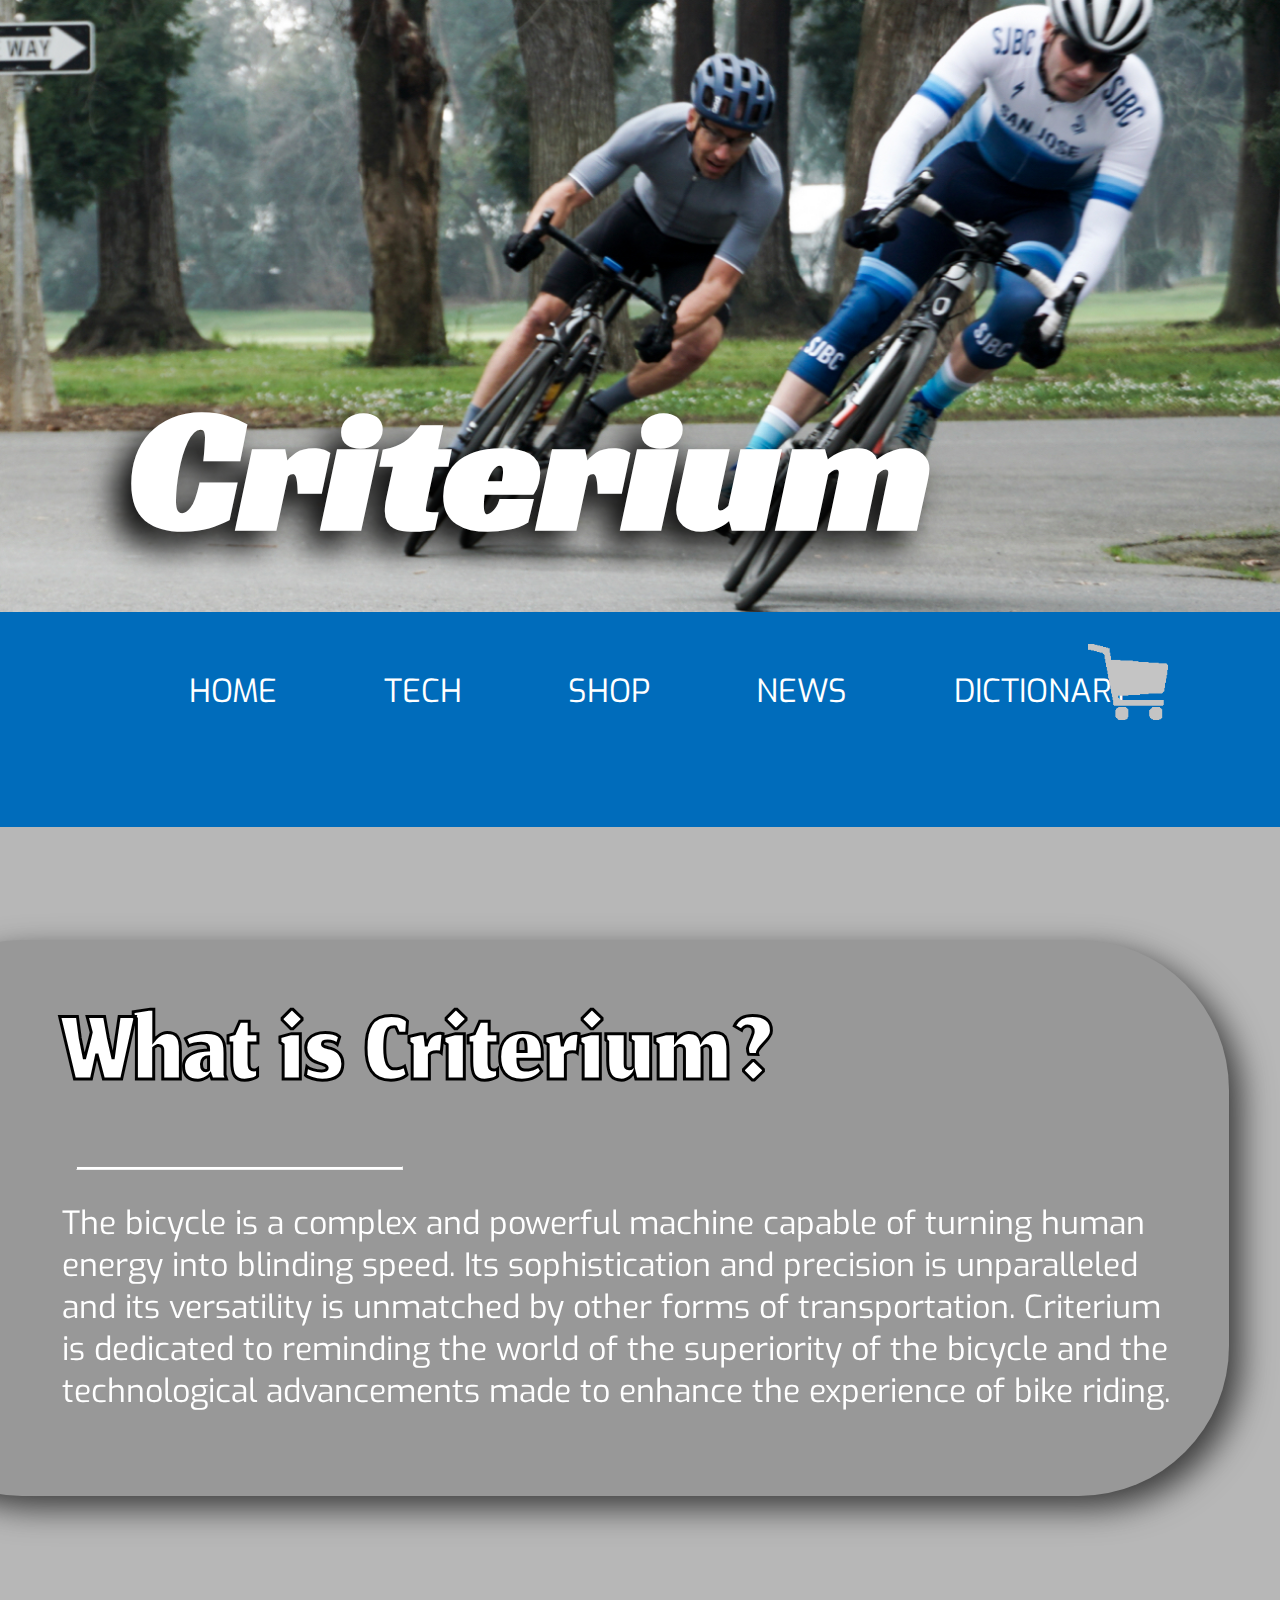
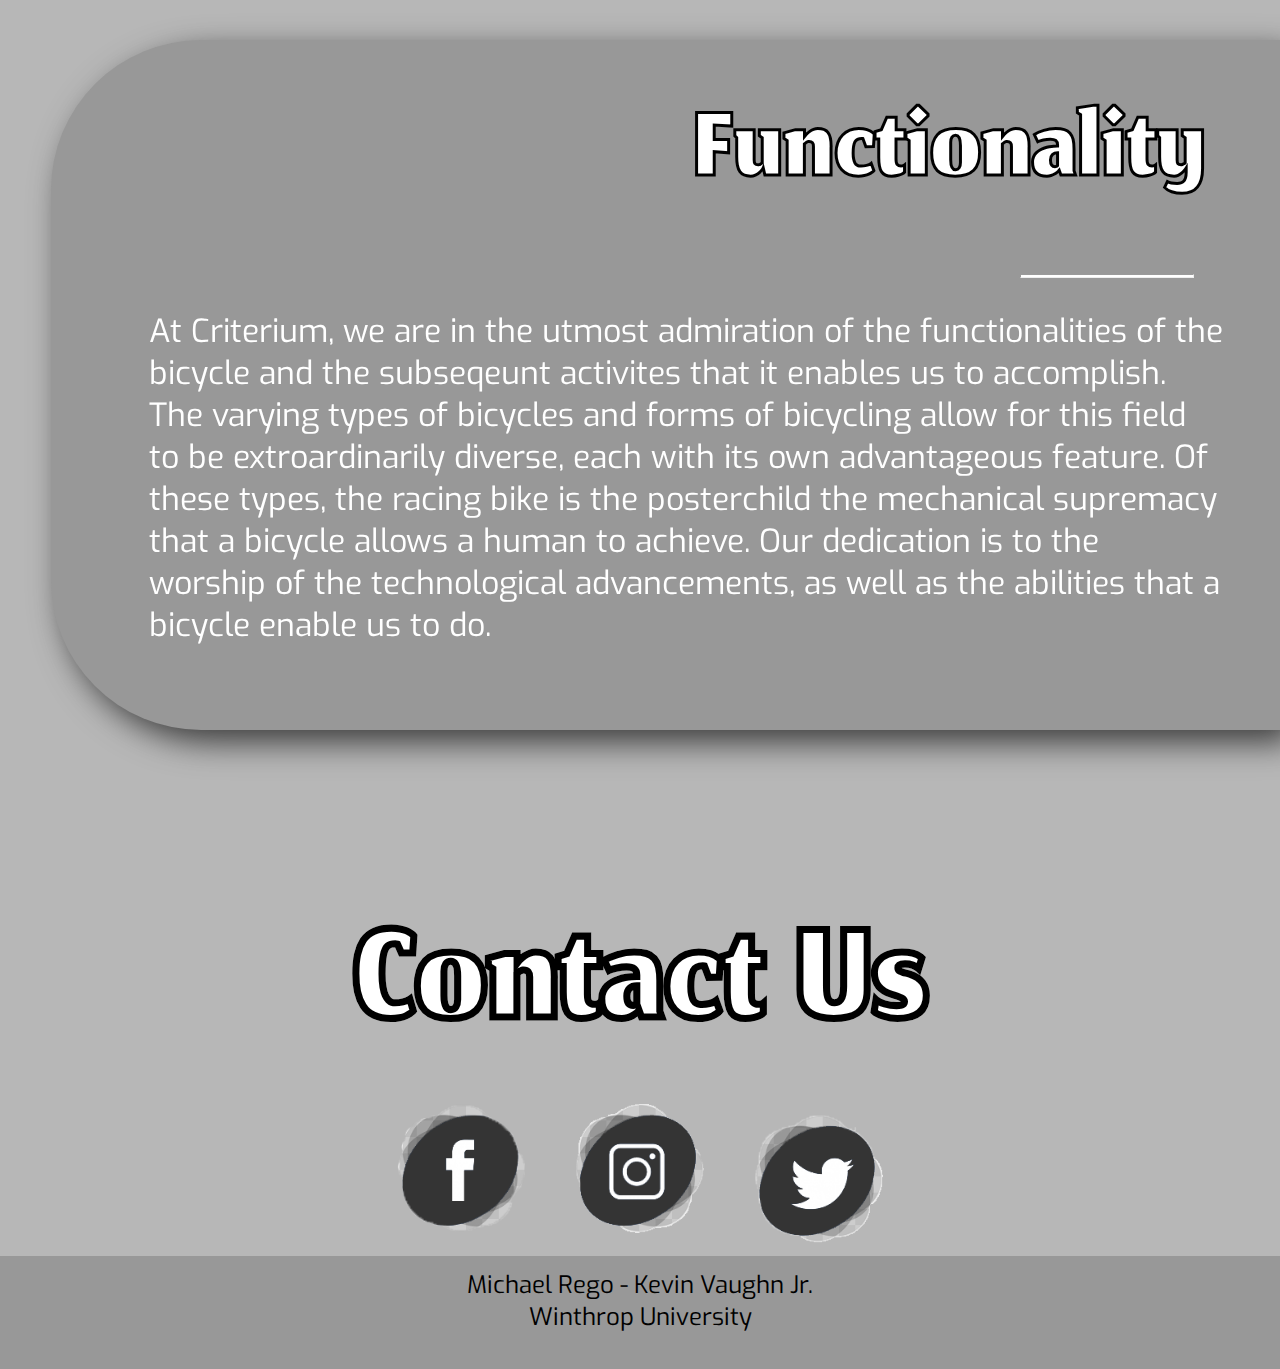
==== commit 0c3d7304: "Add files via upload" ====
--- a/index.html
+++ b/index.html
@@ -6,8 +6,8 @@
     <meta http-equiv="X-UA-Compatible" content="IE=edge">
     <meta name="viewport" content="width=device-width, initial-scale=1.0">
     <link rel="stylesheet" href="css/indexStyles.css">
-<link rel="stylesheet" href="./css/cart.css">    
-<link rel="preconnect" href="https://fonts.googleapis.com">
+    <link rel="stylesheet" href="./css/cart.css">
+    <link rel="preconnect" href="https://fonts.googleapis.com">
     <link rel="preconnect" href="https://fonts.gstatic.com" crossorigin>
     <link href="https://fonts.googleapis.com/css2?family=Exo&family=Jomhuria&family=Racing+Sans+One&display=swap"
         rel="stylesheet">
@@ -48,7 +48,7 @@
         <div id="cartplace">
             <a href="cart.html"><img src="./imgs/gray.png"></a>
             <div id="carts">
-                
+
             </div>
         </div>
     </div>
@@ -68,19 +68,20 @@
     </div>
 
     <div class="boxSpacer">
-        
+
     </div>
     <div id="contentBox2">
-        <p id="contentHeader2">Lorem ipsum</p>
+        <p id="contentHeader2">Functionality</p>
         <hr id="content2Line">
-        <p id="content2Text">Duis fermentum porta felis, tristique facilisis nisi bibendum quis. Nullam finibus nibh
-            est, in ullamcorper diam pharetra eu. Curabitur dignissim eget turpis sit amet dictum. Proin varius semper
-            turpis, et luctus ante pulvinar ac. Ut at rutrum urna. Proin felis risus, mattis id sapien vitae, pretium
-            fringilla leo. Curabitur scelerisque lacus id condimentum sodales. Praesent fermentum molestie condimentum.
-            Curabitur ornare tortor tempus nisl consectetur interdum.<br><br><br></p>
+        <p id="content2Text">At Criterium, we are in the utmost admiration of the functionalities of the bicycle and the
+            subseqeunt activites that it enables us to accomplish. The varying types of bicycles and forms of bicycling
+            allow for this field to be extroardinarily diverse, each with its own advantageous feature. Of these types,
+            the racing bike is the posterchild the mechanical supremacy that a bicycle allows a human to achieve.
+            Our dedication is to the worship of the technological advancements, as well as the abilities that a bicycle
+            enable us to do.<br><br><br></p>
     </div>
     <div id="boxSpacer5">
-        
+
     </div>
 
     <h1 id="contactUs">Contact Us</h2>
@@ -97,7 +98,7 @@
         </div>
 
         <script src="scripts/indexScript.js"></script>
-<script src="./scripts/cart.js"></script>
+        <script src="./scripts/cart.js"></script>
 </body>
 
 </html>--- a/css/indexStyles.css
+++ b/css/indexStyles.css
@@ -143,6 +143,11 @@
     height:300px;
 }
 
+#boxSpacer5 {
+    height:0px;
+}
+
+
 
 #contentBox2 {
 
@@ -348,7 +353,15 @@
     }
 
     #headerLinks {
-        display:none;
+        font-size:1rem;
+        padding-top:13%;
+    }
+
+    .navButtons {
+        font-size:2rem;
+        padding-left:2%;
+        padding-right:2%;
+        padding-top:5%;
     }
 
     #content1Line {
@@ -406,13 +419,13 @@
     }
 
     #overImgCriterium {
-        font-size:7rem;
+        font-size:5rem;
         margin-top:0;
         margin-left:2%;
     }
 
     .navBar {
-        height:150px;
+        height:175px;
     }
 }
 
@@ -426,12 +439,28 @@
     }
 
     #overImgCriterium {
-        font-size: 3.25rem; 
+        font-size: 3.25rem;
+
     }
 
     .navBar {
-        height:75px;
-
+        height:110px;
+
+    }
+
+    #headerLinks {
+        font-size:1rem;
+        padding-top:18%;
+        margin-left:-10%;
+    }
+
+    .navButtons {
+        font-size:1.25rem;
+        padding-left:1%;
+        padding-right:0%;
+        padding-top:5%;
+
+        width:100%;
     }
 
     #navSpacer {
--- a/css/cart.css
+++ b/css/cart.css
@@ -46,7 +46,7 @@
 
     #cartplace {
         right:3rem;
-        top:0.5rem;
+        top:1.25rem;
     }
 
     #cartplace img {
